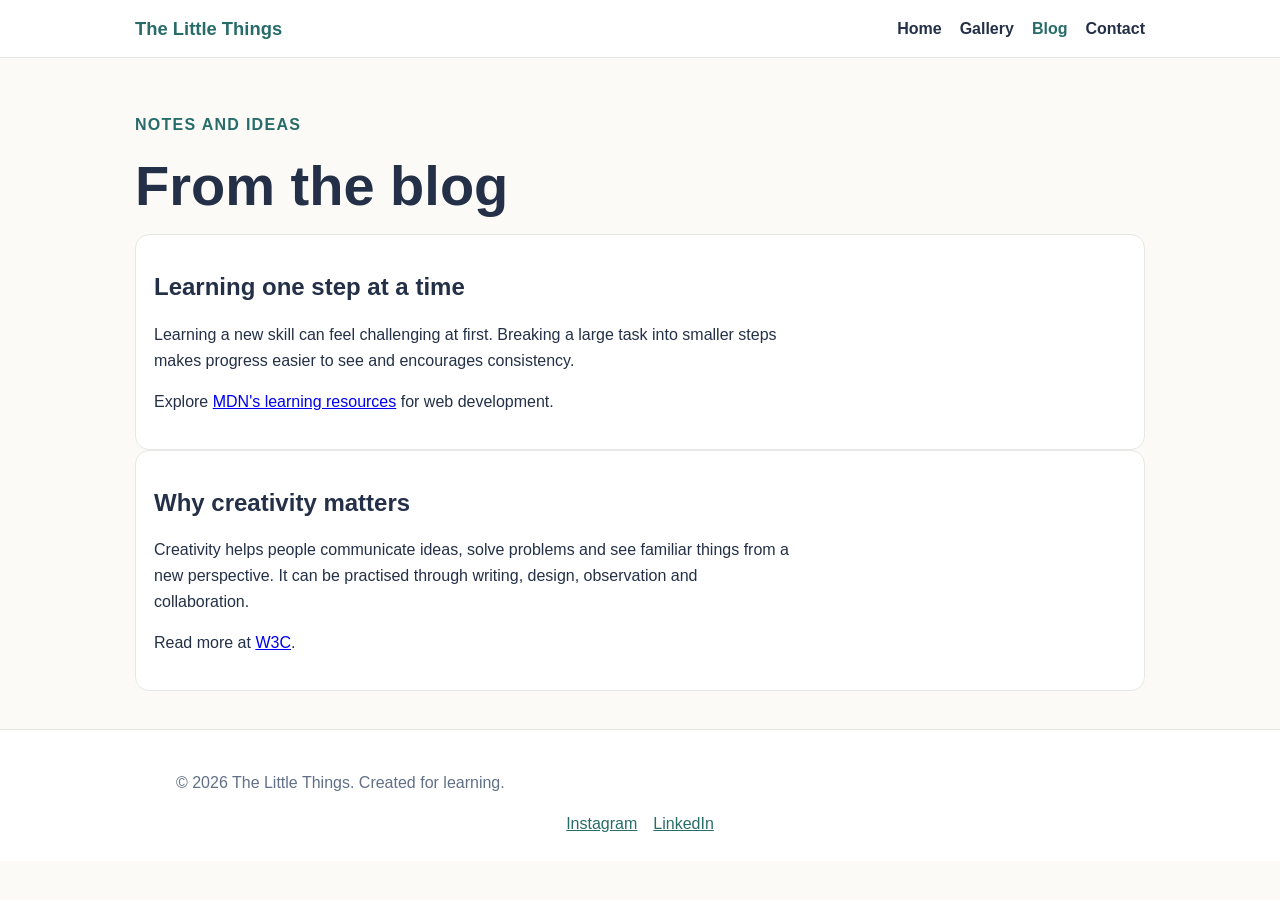
==== blog.html @ ca780edc "Add files via upload" ====
<!doctype html><html lang="en"><head><meta charset="utf-8"><meta name="viewport" content="width=device-width, initial-scale=1"><meta name="description" content="A student mini website project."><title>Blog | The Little Things</title><link rel="icon" href="favicon.svg" type="image/svg+xml"><link rel="stylesheet" href="style.css"></head><body><header><div class="navwrap"><a class="brand" href="index.html">The Little Things</a><button class="menu-toggle" type="button" aria-label="Open navigation menu" aria-expanded="false" aria-controls="site-nav">☰</button><nav id="site-nav"><a href="index.html">Home</a><a href="gallery.html">Gallery</a><a href="blog.html" aria-current="page">Blog</a><a href="contact.html">Contact</a></nav></div></header><main>
<p class="eyebrow">Notes and ideas</p><h1>From the blog</h1>
<article class="card"><h2>Learning one step at a time</h2><p>Learning a new skill can feel challenging at first. Breaking a large task into smaller steps makes progress easier to see and encourages consistency.</p><p>Explore <a href="https://developer.mozilla.org/en-US/docs/Learn">MDN's learning resources</a> for web development.</p></article>
<article class="card"><h2>Why creativity matters</h2><p>Creativity helps people communicate ideas, solve problems and see familiar things from a new perspective. It can be practised through writing, design, observation and collaboration.</p><p>Read more at <a href="https://www.w3.org/">W3C</a>.</p></article>
</main><footer><p>© <span data-year></span> The Little Things. Created for learning.</p><a href="https://www.instagram.com/">Instagram</a><a href="https://www.linkedin.com/">LinkedIn</a></footer><script src="script.js"></script></body></html>
---- style.css ----
:root{--ink:#243047;--muted:#617087;--accent:#276c69;--paper:#fbfaf7;--line:#e5e8e5}
*{box-sizing:border-box}body{margin:0;font-family:Arial,sans-serif;line-height:1.6;color:var(--ink);background:var(--paper)}
header{background:#fff;border-bottom:1px solid var(--line);position:sticky;top:0;z-index:5}
.navwrap{max-width:1050px;margin:auto;padding:14px 20px;display:flex;align-items:center;justify-content:space-between;gap:16px}
.brand{font-weight:700;color:var(--accent);text-decoration:none;font-size:1.15rem}
nav{display:flex;gap:18px;align-items:center}nav a{color:var(--ink);text-decoration:none;font-weight:600}nav a:hover,nav a[aria-current=page]{color:var(--accent)}
.menu-toggle{display:none;border:1px solid var(--line);background:#fff;border-radius:8px;padding:8px 11px;font-size:1.2rem}
main{max-width:1050px;margin:0 auto;padding:38px 20px;min-height:70vh}
.hero{padding:48px 28px;background:#eaf2ee;border-radius:18px}.eyebrow{color:var(--accent);font-weight:700;text-transform:uppercase;letter-spacing:.08em}
h1{font-size:clamp(2rem,5vw,3.5rem);line-height:1.12;margin:.3em 0}h2{line-height:1.2}
p{max-width:72ch}.button{display:inline-block;background:var(--accent);color:#fff;padding:11px 17px;border-radius:8px;text-decoration:none;border:0}
.cards,.gallery{display:grid;grid-template-columns:repeat(3,1fr);gap:18px;margin-top:24px}
.card{background:#fff;border:1px solid var(--line);border-radius:14px;padding:18px}
.gallery img{width:100%;display:block;border-radius:10px}.gallery figure{margin:0;background:#fff;padding:10px;border:1px solid var(--line);border-radius:14px}
form{max-width:680px;background:#fff;padding:22px;border:1px solid var(--line);border-radius:14px}
.field{margin:0 0 16px}.field label{display:block;font-weight:600;margin-bottom:5px}
input,select,textarea{width:100%;padding:11px;border:1px solid #b9c4c1;border-radius:7px;font:inherit}
fieldset{border:1px solid var(--line);border-radius:8px;margin:0 0 16px;padding:12px}
fieldset label{display:inline-flex;gap:7px;align-items:center;margin-right:16px}fieldset input{width:auto}
footer{background:#fff;border-top:1px solid var(--line);padding:24px 20px;text-align:center;color:var(--muted)}
footer a{color:var(--accent);margin:0 8px}
@media(max-width:700px){.navwrap{flex-wrap:wrap}.menu-toggle{display:block}nav{display:none;flex-basis:100%;flex-direction:column;align-items:flex-start;padding:8px 0}nav.open{display:flex}.cards,.gallery{grid-template-columns:1fr 1fr}}
@media(max-width:430px){.cards,.gallery{grid-template-columns:1fr}.hero{padding:30px 20px}}
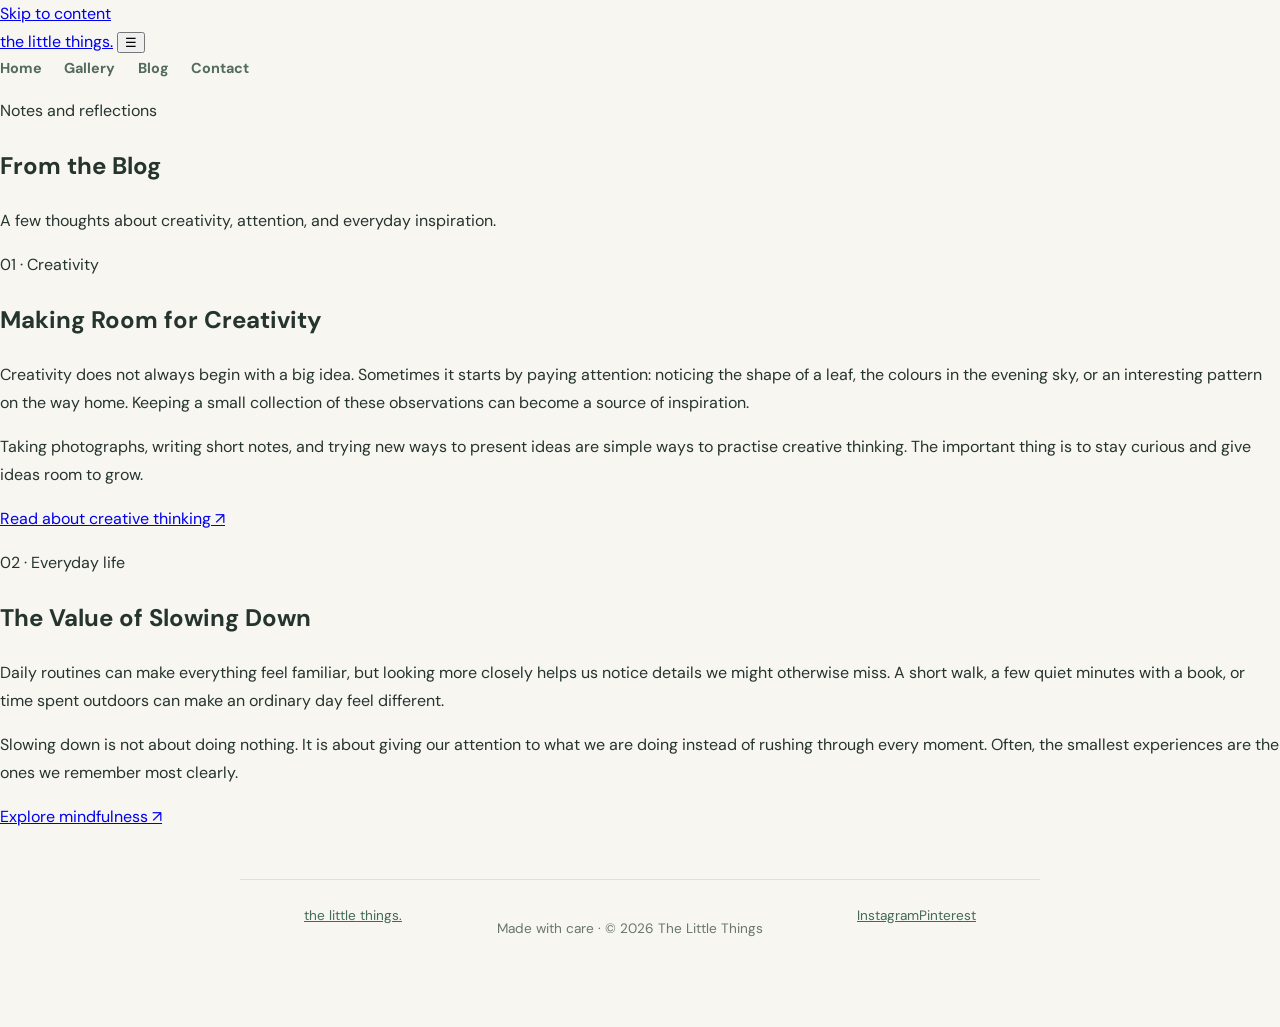
==== commit caa63bc2: "Add files via upload" ====
--- a/blog.html
+++ b/blog.html
@@ -1,5 +1,41 @@
-<!doctype html><html lang="en"><head><meta charset="utf-8"><meta name="viewport" content="width=device-width, initial-scale=1"><meta name="description" content="A student mini website project."><title>Blog | The Little Things</title><link rel="icon" href="favicon.svg" type="image/svg+xml"><link rel="stylesheet" href="style.css"></head><body><header><div class="navwrap"><a class="brand" href="index.html">The Little Things</a><button class="menu-toggle" type="button" aria-label="Open navigation menu" aria-expanded="false" aria-controls="site-nav">☰</button><nav id="site-nav"><a href="index.html">Home</a><a href="gallery.html">Gallery</a><a href="blog.html" aria-current="page">Blog</a><a href="contact.html">Contact</a></nav></div></header><main>
-<p class="eyebrow">Notes and ideas</p><h1>From the blog</h1>
-<article class="card"><h2>Learning one step at a time</h2><p>Learning a new skill can feel challenging at first. Breaking a large task into smaller steps makes progress easier to see and encourages consistency.</p><p>Explore <a href="https://developer.mozilla.org/en-US/docs/Learn">MDN's learning resources</a> for web development.</p></article>
-<article class="card"><h2>Why creativity matters</h2><p>Creativity helps people communicate ideas, solve problems and see familiar things from a new perspective. It can be practised through writing, design, observation and collaboration.</p><p>Read more at <a href="https://www.w3.org/">W3C</a>.</p></article>
-</main><footer><p>© <span data-year></span> The Little Things. Created for learning.</p><a href="https://www.instagram.com/">Instagram</a><a href="https://www.linkedin.com/">LinkedIn</a></footer><script src="script.js"></script></body></html>+<!DOCTYPE html>
+<html lang="en">
+<head>
+  <meta charset="UTF-8">
+  <meta name="viewport" content="width=device-width, initial-scale=1.0">
+  <meta name="description" content="Short reflections on creativity, noticing details, and making space for inspiration.">
+  <title>Blog | The Little Things</title>
+  <link rel="stylesheet" href="styles.css">
+  <script src="script.js" defer></script>
+</head>
+<body>
+  <a class="skip-link" href="#main">Skip to content</a>
+  <header class="site-header">
+    <a class="brand" href="index.html">the little things<span>.</span></a>
+    <button class="menu-toggle" aria-label="Open navigation menu" aria-expanded="false" aria-controls="site-nav">☰</button>
+    <nav id="site-nav" class="site-nav" aria-label="Main navigation">
+      <a href="index.html">Home</a><a href="gallery.html">Gallery</a><a class="active" href="blog.html">Blog</a><a href="contact.html">Contact</a>
+    </nav>
+  </header>
+  <main id="main" class="page-main">
+    <section class="page-heading"><p class="eyebrow">Notes and reflections</p><h1>From the Blog</h1><p>A few thoughts about creativity, attention, and everyday inspiration.</p></section>
+    <div class="posts">
+      <article class="post-card">
+        <p class="post-meta">01 · Creativity</p>
+        <h2>Making Room for Creativity</h2>
+        <p>Creativity does not always begin with a big idea. Sometimes it starts by paying attention: noticing the shape of a leaf, the colours in the evening sky, or an interesting pattern on the way home. Keeping a small collection of these observations can become a source of inspiration.</p>
+        <p>Taking photographs, writing short notes, and trying new ways to present ideas are simple ways to practise creative thinking. The important thing is to stay curious and give ideas room to grow.</p>
+        <a class="text-link" href="https://www.adobe.com/creativecloud/design/discover/creative-thinking.html" target="_blank" rel="noopener noreferrer">Read about creative thinking ↗</a>
+      </article>
+      <article class="post-card">
+        <p class="post-meta">02 · Everyday life</p>
+        <h2>The Value of Slowing Down</h2>
+        <p>Daily routines can make everything feel familiar, but looking more closely helps us notice details we might otherwise miss. A short walk, a few quiet minutes with a book, or time spent outdoors can make an ordinary day feel different.</p>
+        <p>Slowing down is not about doing nothing. It is about giving our attention to what we are doing instead of rushing through every moment. Often, the smallest experiences are the ones we remember most clearly.</p>
+        <a class="text-link" href="https://www.mindful.org/how-to-practice-mindfulness/" target="_blank" rel="noopener noreferrer">Explore mindfulness ↗</a>
+      </article>
+    </div>
+  </main>
+  <footer class="site-footer"><a class="brand" href="index.html">the little things<span>.</span></a><p>Made with care · © 2026 The Little Things</p><div class="social-links"><a href="https://www.instagram.com/" target="_blank" rel="noopener noreferrer">Instagram</a><a href="https://www.pinterest.com/" target="_blank" rel="noopener noreferrer">Pinterest</a></div></footer>
+</body>
+</html>
--- a/styles.css
+++ b/styles.css
@@ -0,0 +1,2 @@
+@import url('https://fonts.googleapis.com/css2?family=DM+Sans:wght@400;500;700&family=Playfair+Display:ital,wght@0,500;0,600;1,500&display=swap');
+*{box-sizing:border-box}html{scroll-behavior:smooth}body{margin:0;background:#f7f6f1;color:#26342e;font-family:'DM Sans',sans-serif;line-height:1.75}.header{max-width:1000px;margin:auto;padding:1.4rem 5%;display:flex;justify-content:space-between;align-items:center;gap:1rem}.logo{text-decoration:none;font-family:'Playfair Display',serif;font-size:1.4rem;font-weight:700;color:#26342e}.logo span{color:#bd7956}nav{display:flex;gap:1.4rem}nav a{color:#526b5b;text-decoration:none;font-size:.9rem;font-weight:700}nav a:hover{text-decoration:underline;text-underline-offset:5px}.intro{max-width:900px;margin:4rem auto 3rem;padding:3.5rem 5%;background:#e1e9df;text-align:center}.tag,.number{color:#bd7956;font-size:.72rem;font-weight:700;letter-spacing:.15em}.intro h1{font:600 clamp(2.8rem,7vw,5rem)/1.1 'Playfair Display',serif;margin:.7rem 0}.intro h1 em{color:#52745c}.lead{max-width:600px;margin:auto;color:#5d6e62}.content-card{max-width:800px;margin:1.2rem auto;padding:2rem 2.4rem;background:white;border:1px solid #e5e4dc}.content-card h2{font:600 2rem 'Playfair Display',serif;margin:.2rem 0 .7rem}.content-card p{color:#5d6e62}.content-card .highlight{display:inline-block;background:#edf2e9;color:#426b55;padding:.5rem .8rem;font-weight:700}footer{max-width:800px;margin:3rem auto;padding:1.5rem 5%;border-top:1px solid #e2e0d8;display:flex;justify-content:space-between;gap:1rem;flex-wrap:wrap;color:#68766e;font-size:.85rem}footer a{color:#426b55}@media(max-width:600px){.header{align-items:flex-start;flex-direction:column}.intro{margin:1rem 1rem 2rem;padding:2.5rem 1.2rem}.content-card{margin:1rem;padding:1.5rem}nav{flex-wrap:wrap;gap:1rem}}
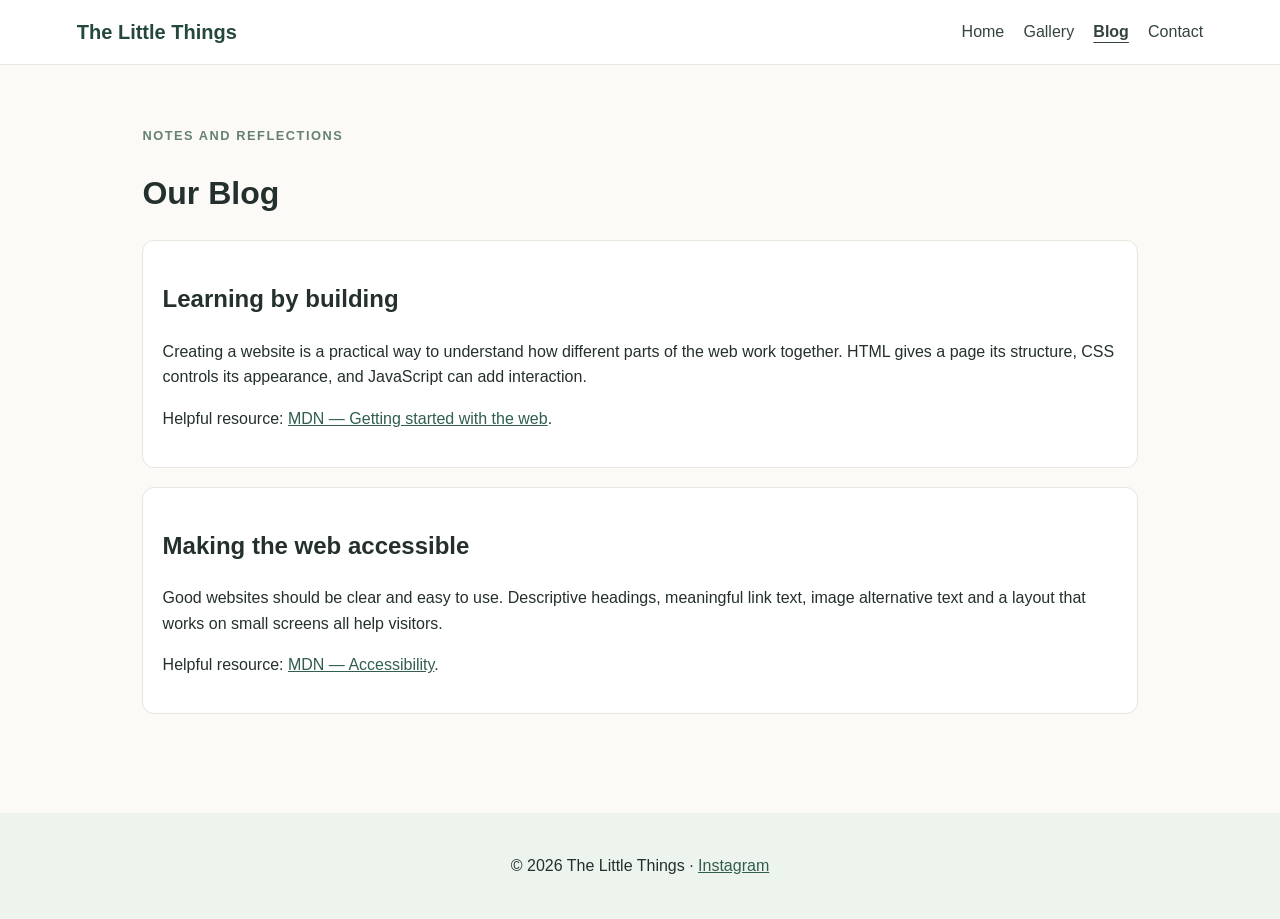
==== commit aec595d0: "Add files via upload" ====
--- a/blog.html
+++ b/blog.html
@@ -1,41 +1,8 @@
-<!DOCTYPE html>
+<!doctype html>
 <html lang="en">
-<head>
-  <meta charset="UTF-8">
-  <meta name="viewport" content="width=device-width, initial-scale=1.0">
-  <meta name="description" content="Short reflections on creativity, noticing details, and making space for inspiration.">
-  <title>Blog | The Little Things</title>
-  <link rel="stylesheet" href="styles.css">
-  <script src="script.js" defer></script>
-</head>
-<body>
-  <a class="skip-link" href="#main">Skip to content</a>
-  <header class="site-header">
-    <a class="brand" href="index.html">the little things<span>.</span></a>
-    <button class="menu-toggle" aria-label="Open navigation menu" aria-expanded="false" aria-controls="site-nav">☰</button>
-    <nav id="site-nav" class="site-nav" aria-label="Main navigation">
-      <a href="index.html">Home</a><a href="gallery.html">Gallery</a><a class="active" href="blog.html">Blog</a><a href="contact.html">Contact</a>
-    </nav>
-  </header>
-  <main id="main" class="page-main">
-    <section class="page-heading"><p class="eyebrow">Notes and reflections</p><h1>From the Blog</h1><p>A few thoughts about creativity, attention, and everyday inspiration.</p></section>
-    <div class="posts">
-      <article class="post-card">
-        <p class="post-meta">01 · Creativity</p>
-        <h2>Making Room for Creativity</h2>
-        <p>Creativity does not always begin with a big idea. Sometimes it starts by paying attention: noticing the shape of a leaf, the colours in the evening sky, or an interesting pattern on the way home. Keeping a small collection of these observations can become a source of inspiration.</p>
-        <p>Taking photographs, writing short notes, and trying new ways to present ideas are simple ways to practise creative thinking. The important thing is to stay curious and give ideas room to grow.</p>
-        <a class="text-link" href="https://www.adobe.com/creativecloud/design/discover/creative-thinking.html" target="_blank" rel="noopener noreferrer">Read about creative thinking ↗</a>
-      </article>
-      <article class="post-card">
-        <p class="post-meta">02 · Everyday life</p>
-        <h2>The Value of Slowing Down</h2>
-        <p>Daily routines can make everything feel familiar, but looking more closely helps us notice details we might otherwise miss. A short walk, a few quiet minutes with a book, or time spent outdoors can make an ordinary day feel different.</p>
-        <p>Slowing down is not about doing nothing. It is about giving our attention to what we are doing instead of rushing through every moment. Often, the smallest experiences are the ones we remember most clearly.</p>
-        <a class="text-link" href="https://www.mindful.org/how-to-practice-mindfulness/" target="_blank" rel="noopener noreferrer">Explore mindfulness ↗</a>
-      </article>
-    </div>
-  </main>
-  <footer class="site-footer"><a class="brand" href="index.html">the little things<span>.</span></a><p>Made with care · © 2026 The Little Things</p><div class="social-links"><a href="https://www.instagram.com/" target="_blank" rel="noopener noreferrer">Instagram</a><a href="https://www.pinterest.com/" target="_blank" rel="noopener noreferrer">Pinterest</a></div></footer>
-</body>
-</html>+<head><meta charset="utf-8"><meta name="viewport" content="width=device-width, initial-scale=1"><meta name="description" content="Short reflections on learning and creativity."><title>Blog | The Little Things</title><link rel="stylesheet" href="styles.css"><script src="script.js" defer></script></head>
+<body><header class="site-header"><a class="brand" href="index.html">The Little Things</a><button class="menu-toggle" aria-label="Open navigation" aria-expanded="false">☰</button><nav class="nav"><a href="index.html">Home</a><a href="gallery.html">Gallery</a><a aria-current="page" href="blog.html">Blog</a><a href="contact.html">Contact</a></nav></header>
+<main class="content-section"><p class="eyebrow">Notes and reflections</p><h1>Our Blog</h1>
+<article class="post"><h2>Learning by building</h2><p>Creating a website is a practical way to understand how different parts of the web work together. HTML gives a page its structure, CSS controls its appearance, and JavaScript can add interaction.</p><p>Helpful resource: <a href="https://developer.mozilla.org/en-US/docs/Learn/Getting_started_with_the_web">MDN — Getting started with the web</a>.</p></article>
+<article class="post"><h2>Making the web accessible</h2><p>Good websites should be clear and easy to use. Descriptive headings, meaningful link text, image alternative text and a layout that works on small screens all help visitors.</p><p>Helpful resource: <a href="https://developer.mozilla.org/en-US/docs/Learn/Accessibility">MDN — Accessibility</a>.</p></article>
+</main><footer><p>© 2026 The Little Things · <a href="https://www.instagram.com/">Instagram</a></p></footer></body></html>
--- a/styles.css
+++ b/styles.css
@@ -1,2 +1 @@
-@import url('https://fonts.googleapis.com/css2?family=DM+Sans:wght@400;500;700&family=Playfair+Display:ital,wght@0,500;0,600;1,500&display=swap');
-*{box-sizing:border-box}html{scroll-behavior:smooth}body{margin:0;background:#f7f6f1;color:#26342e;font-family:'DM Sans',sans-serif;line-height:1.75}.header{max-width:1000px;margin:auto;padding:1.4rem 5%;display:flex;justify-content:space-between;align-items:center;gap:1rem}.logo{text-decoration:none;font-family:'Playfair Display',serif;font-size:1.4rem;font-weight:700;color:#26342e}.logo span{color:#bd7956}nav{display:flex;gap:1.4rem}nav a{color:#526b5b;text-decoration:none;font-size:.9rem;font-weight:700}nav a:hover{text-decoration:underline;text-underline-offset:5px}.intro{max-width:900px;margin:4rem auto 3rem;padding:3.5rem 5%;background:#e1e9df;text-align:center}.tag,.number{color:#bd7956;font-size:.72rem;font-weight:700;letter-spacing:.15em}.intro h1{font:600 clamp(2.8rem,7vw,5rem)/1.1 'Playfair Display',serif;margin:.7rem 0}.intro h1 em{color:#52745c}.lead{max-width:600px;margin:auto;color:#5d6e62}.content-card{max-width:800px;margin:1.2rem auto;padding:2rem 2.4rem;background:white;border:1px solid #e5e4dc}.content-card h2{font:600 2rem 'Playfair Display',serif;margin:.2rem 0 .7rem}.content-card p{color:#5d6e62}.content-card .highlight{display:inline-block;background:#edf2e9;color:#426b55;padding:.5rem .8rem;font-weight:700}footer{max-width:800px;margin:3rem auto;padding:1.5rem 5%;border-top:1px solid #e2e0d8;display:flex;justify-content:space-between;gap:1rem;flex-wrap:wrap;color:#68766e;font-size:.85rem}footer a{color:#426b55}@media(max-width:600px){.header{align-items:flex-start;flex-direction:column}.intro{margin:1rem 1rem 2rem;padding:2.5rem 1.2rem}.content-card{margin:1rem;padding:1.5rem}nav{flex-wrap:wrap;gap:1rem}}+*{box-sizing:border-box}body{margin:0;font-family:Arial,Helvetica,sans-serif;line-height:1.6;color:#24302d;background:#fbfaf7}.site-header{display:flex;align-items:center;justify-content:space-between;gap:1rem;padding:1rem 6%;background:#fff;border-bottom:1px solid #e8e5df}.brand{font-weight:700;font-size:1.25rem;color:#25483e;text-decoration:none}.nav{display:flex;gap:1.2rem}.nav a{color:#34433d;text-decoration:none}.nav a[aria-current=page]{font-weight:700;text-decoration:underline;text-underline-offset:5px}.menu-toggle{display:none;border:0;background:#e9f0eb;padding:.5rem .7rem;border-radius:8px;font-size:1.2rem}.hero{display:grid;grid-template-columns:1.1fr .9fr;align-items:center;gap:2rem;padding:4rem 8%;background:#edf3ed}.hero img{width:100%;max-height:340px;object-fit:contain}.hero h1{font-size:clamp(2.2rem,5vw,4rem);line-height:1.1;margin:.3rem 0 1rem;color:#23483d}.eyebrow{color:#668173;text-transform:uppercase;letter-spacing:.12em;font-size:.8rem;font-weight:700}.button{display:inline-block;border:0;border-radius:7px;background:#315e4d;color:white;padding:.75rem 1rem;text-decoration:none;cursor:pointer;font:inherit}.secondary{background:#e6ebe7;color:#263b32}.content-section{padding:3rem 8%;max-width:1200px;margin:auto}.cards{display:grid;grid-template-columns:repeat(3,1fr);gap:1.2rem;margin-top:2rem}.card,.post{background:white;border:1px solid #e8e5df;border-radius:12px;padding:1.2rem}.card img{width:100%;height:150px;object-fit:contain;background:#f3f5f1;border-radius:8px}.card a,.post a{color:#315e4d}.gallery-grid{display:grid;grid-template-columns:repeat(2,1fr);gap:1.5rem;margin-top:2rem}.gallery-grid figure{margin:0;background:white;padding:1rem;border:1px solid #e8e5df;border-radius:12px}.gallery-grid img{width:100%;height:230px;object-fit:contain;background:#f3f5f1}.gallery-grid figcaption{padding-top:.6rem;font-weight:700}.post{margin:1.2rem 0}.narrow{max-width:760px}form{display:grid;gap:.65rem;background:white;padding:1.4rem;border:1px solid #e8e5df;border-radius:12px}input,select,textarea{font:inherit;padding:.65rem;border:1px solid #cbd4ce;border-radius:6px;width:100%}fieldset{border:1px solid #dce3dd;border-radius:7px}.choice{display:flex;align-items:center;gap:.5rem;margin:.35rem 0}.choice input{width:auto}.form-actions{display:flex;gap:.7rem;flex-wrap:wrap}.note{font-size:.9rem;color:#65716b}footer{text-align:center;padding:1.5rem;background:#edf3ed;margin-top:2rem}footer a{color:#315e4d}@media(max-width:700px){.site-header{flex-wrap:wrap}.menu-toggle{display:block}.nav{display:none;width:100%;flex-direction:column;gap:.5rem}.nav.open{display:flex}.hero{grid-template-columns:1fr;padding:2.5rem 7%}.cards,.gallery-grid{grid-template-columns:1fr}.content-section{padding:2rem 6%}}
